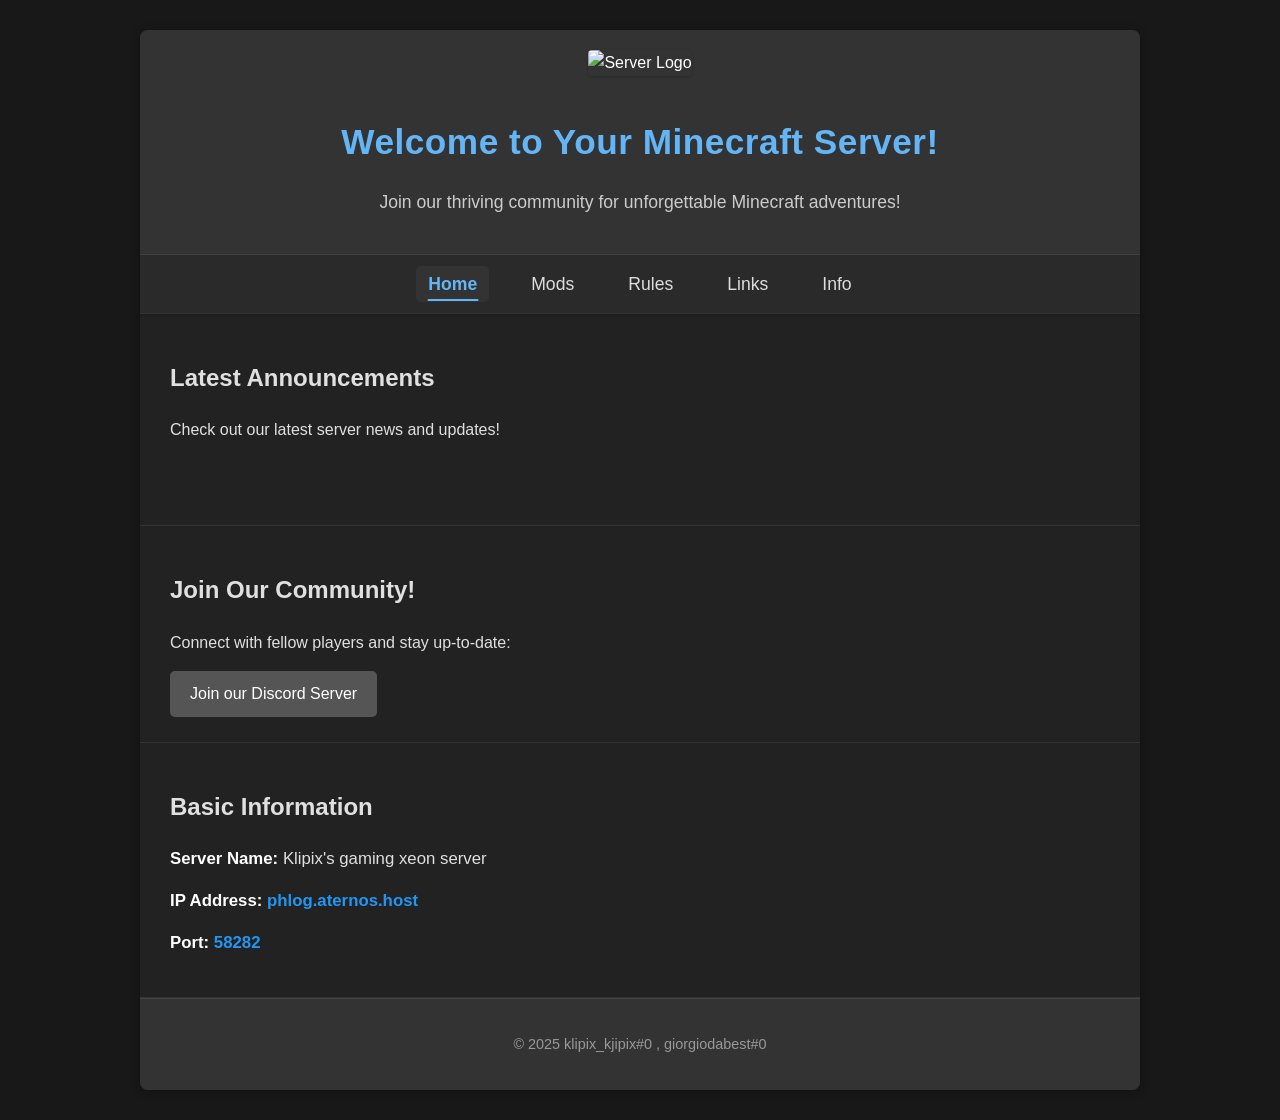
==== index.html @ bfb0f64b "Add files via upload" ====
<!DOCTYPE html>
<html lang="en">
<head>
    <meta charset="UTF-8">
    <meta name="viewport" content="width=device-width, initial-scale=1.0">
    <title>Your Minecraft Server Name</title>
    <link rel="stylesheet" href="style.css">
</head>
<body>
    </div>
    <div class="container">
        <header>
            <img src="images/server-logo.png" alt="Server Logo" width="150">
            <h1>Welcome to Your Minecraft Server!</h1>
            <p>Join our thriving community for unforgettable Minecraft adventures!</p>
        </header>

        <nav>
            <ul>
                <li><a href="index.html" class="active">Home</a></li>
                <li><a href="mods.html">Mods</a></li>
                <li><a href="rules.html">Rules</a></li>
                <li><a href="links.html">Links</a></li>
                <li><a href="info.html">Info</a></li>
        </nav>

        <section class="section" id="announcements">
            <h2>Latest Announcements</h2>
            <p>Check out our latest server news and updates!</p>
            <ul>
                <li>Opening soon</li>
            </ul>
        </section>

        <section class="section" id="community">
            <h2>Join Our Community!</h2>
            <p>Connect with fellow players and stay up-to-date:</p>
            <a href="https://discord.gg/w9TbcSYt" class="button" target="_blank">Join our Discord Server</a>
            </section>

        <section class="section" id="basic-info">
            <h2>Basic Information</h2>
            <div class="info-item">
                <strong>Server Name:</strong> <span id="server-name">Klipix's gaming xeon server</span>
            </div>
            <div class="info-item">
                <strong>IP Address:</strong> <span class="important" id="server-ip">phlog.aternos.host</span>
            </div>
            <div class="info-item">
                <strong>Port:</strong> <span class="important" id="server-port">58282</span>
            </div>
        </section>

        <footer>
            <p>&copy; 2025 klipix_kjipix#0 , giorgiodabest#0</p>
        </footer>
    </div>
    <script>
        document.addEventListener('DOMContentLoaded', function() {
          const sections = document.querySelectorAll('.section');
          sections.forEach(section => {
            section.classList.add('loaded');
          });
        });
      </script>
</body>
</html>
---- style.css ----
body {
    font-family: 'Segoe UI', Tahoma, Geneva, Verdana, sans-serif;
    margin: 0;
    background-color: #181818; /* Black */
    color: #e0e0e0; /* White */
    line-height: 1.6;
}

.container {
    max-width: 1000px;
    margin: 30px auto;
    background-color: #222;
    border-radius: 8px;
    box-shadow: 0 2px 10px rgba(0, 0, 0, 0.3);
    overflow: hidden;
    transition: box-shadow 0.3s ease-in-out; /* Add transition for box-shadow */
}

.container:hover {
    box-shadow: 0 5px 15px rgba(0, 0, 0, 0.5); /* Slightly larger shadow on hover */
}

header {
    background-color: #333; /* Slightly lighter Black */
    color: #fff; /* White */
    padding: 20px;
    text-align: center;
    border-bottom: 1px solid #444;
}

header h1 {
    font-size: 2.2em;
    margin-bottom: 10px;
    letter-spacing: 0.5px;
    color: #64b5f6; /* Blue */
}

header p {
    font-size: 1.1em;
    color: #ccc; /* Light White */
}

nav {
    background-color: #2a2a2a;
    padding: 15px 20px;
    border-bottom: 1px solid #333;
    display: flex;
    justify-content: center;
    box-shadow: 0 1px 3px rgba(0, 0, 0, 0.2); /* Subtle shadow */
}

nav ul {
    list-style: none;
    padding: 0;
    margin: 0;
    display: flex;
}

nav li {
    margin: 0 15px;
    position: relative; /* For potential underline animation */
}

nav a {
    color: #ddd;
    text-decoration: none;
    font-size: 1.1em;
    padding: 8px 12px; /* Add some padding around the links */
    border-radius: 5px; /* Slightly rounded corners */
    transition: color 0.3s ease, background-color 0.3s ease; /* Smooth transitions */
}

nav a:hover {
    color: #fff;
    background-color: #444; /* Darker background on hover */
}

nav a.active {
    color: #64b5f6; /* Blue (or your active color) */
    font-weight: bold;
    background-color: #333; /* Darker background for active link */
}

/* Optional underline animation on hover (add this to nav a:hover) */
/* text-decoration: underline;
text-underline-offset: 3px; */

/* Optional subtle underline indicator for active state */
nav a.active::after {
    content: '';
    position: absolute;
    bottom: -3px;
    left: 50%;
    transform: translateX(-50%);
    width: 70%;
    height: 2px;
    background-color: #64b5f6; /* Active color */
    border-radius: 1px;
}

.section {
    padding: 25px 30px;
    border-bottom: 1px solid #333;
    /* Initial state for the slide-in animation */
    opacity: 0;
    transform: translateY(30px); /* Start a bit lower */
    transition: opacity 0.6s ease-out, transform 0.6s ease-out;
}

/* Class to trigger the animation */
.section.loaded {
    opacity: 1;
    transform: translateY(0);
}

/* Optional: Animate individual text elements within sections */
.section h2, .section p, .section ul, .section ol, .info-item {
    opacity: 0;
    transform: translateY(20px);
    transition: opacity 0.5s ease-out, transform 0.5s ease-out;
    /* Add a slight delay to each element for a cascading effect */
}

.section.loaded h2, .section.loaded p, .section.loaded ul, .section.loaded ol, .section.loaded .info-item {
    opacity: 1;
    transform: translateY(0);
}

/* Apply a delay to specific elements for a cascading effect */
.section.loaded h2 {
    transition-delay: 0.1s;
}

.section.loaded p {
    transition-delay: 0.2s;
}

.section.loaded ul, .section.loaded ol {
    transition-delay: 0.3s;
}

.section.loaded li {
    opacity: 0;
    transform: translateY(15px);
    transition: opacity 0.4s ease-out, transform 0.4s ease-out;
}

.section.loaded li:nth-child(1) { transition-delay: 0.4s; }
.section.loaded li:nth-child(2) { transition-delay: 0.5s; }
.section.loaded li:nth-child(3) { transition-delay: 0.6s; }
/* Add more for more list items */

.section.loaded .info-item {
    transition-delay: 0.3s;
}

.info-item {
    margin-bottom: 15px;
    font-size: 1.05em;
}

.info-item strong {
    color: #fff; /* White */
    font-weight: bold;
}

.important {
    color: #2196f3; /* A brighter Blue */
    font-weight: bold;
}

ul#mod-list,
ol#rules-list,
ul#useful-links {
    list-style-type: disc;
    padding-left: 25px;
    font-size: 1.05em;
    color: #e0e0e0; /* White */
}

ul#mod-list li,
ol#rules-list li,
ul#useful-links li {
    margin-bottom: 8px;
}

a {
    color: #64b5f6;
    text-decoration: none;
    transition: color 0.3s ease, text-decoration 0.3s ease; /* Add transition for text-decoration */
}

a:hover {
    color: #90caf9;
    text-decoration: underline; /* Underline on hover */
    text-underline-offset: 2px; /* Adjust the distance of the underline */
}

footer {
    background-color: #333; /* Slightly lighter Black */
    color: #999; /* Greyish White */
    padding: 20px;
    text-align: center;
    font-size: 0.9em;
    border-top: 1px solid #444;
}

/* Optional button style */
.button {
    display: inline-block;
    background-color: #555;
    color: #fff;
    padding: 10px 20px;
    border-radius: 5px;
    text-decoration: none;
    transition: background-color 0.3s ease, transform 0.2s ease-in-out; /* Add transform transition */
    border: none;
    cursor: pointer;
    font-size: 1em;
}

.button:hover {
    background-color: #777;
    transform: scale(1.05); /* Scale up slightly */
}

/* If you have images */
img {
    max-width: 100%;
    height: auto;
    border-radius: 4px;
    box-shadow: 0 1px 3px rgba(0, 0, 0, 0.2);
    margin-bottom: 15px;
}
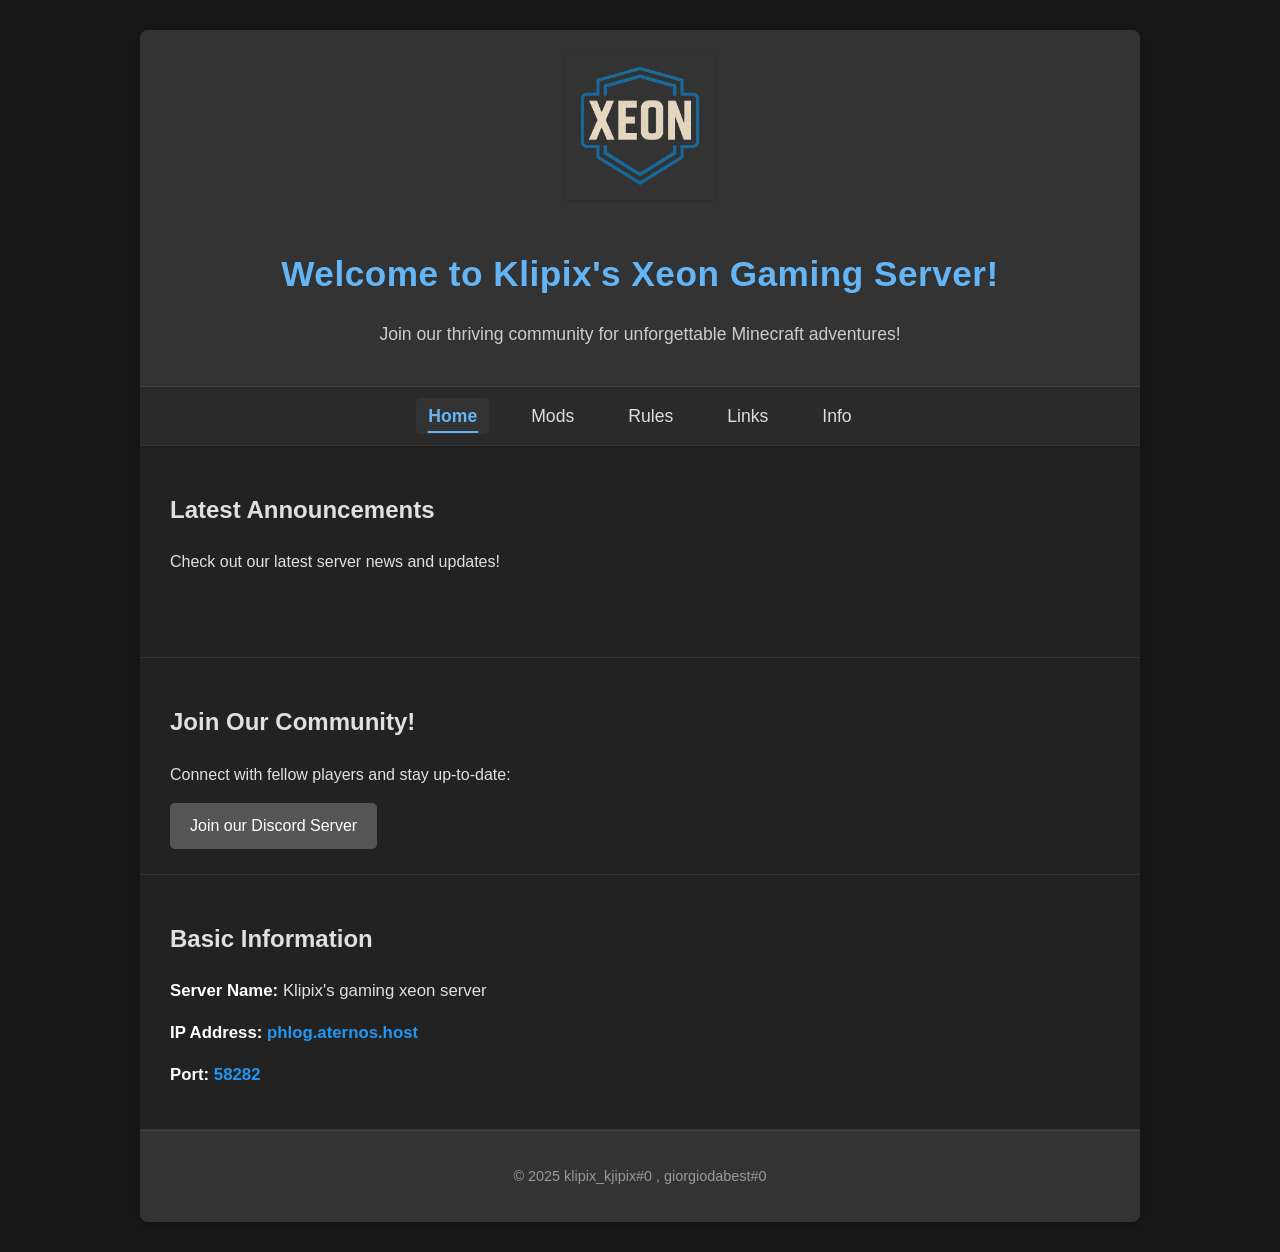
==== commit 540a9431: "Update index.html" ====
--- a/index.html
+++ b/index.html
@@ -3,15 +3,15 @@
 <head>
     <meta charset="UTF-8">
     <meta name="viewport" content="width=device-width, initial-scale=1.0">
-    <title>Your Minecraft Server Name</title>
+    <title>Klipix Xeon Gaming Server</title>
     <link rel="stylesheet" href="style.css">
 </head>
 <body>
     </div>
     <div class="container">
         <header>
-            <img src="images/server-logo.png" alt="Server Logo" width="150">
-            <h1>Welcome to Your Minecraft Server!</h1>
+            <img src="server-logo.png" alt="Server Logo" width="150">
+            <h1>Welcome to Klipix's Xeon Gaming Server!</h1>
             <p>Join our thriving community for unforgettable Minecraft adventures!</p>
         </header>
 
@@ -64,4 +64,4 @@
         });
       </script>
 </body>
-</html>+</html>
